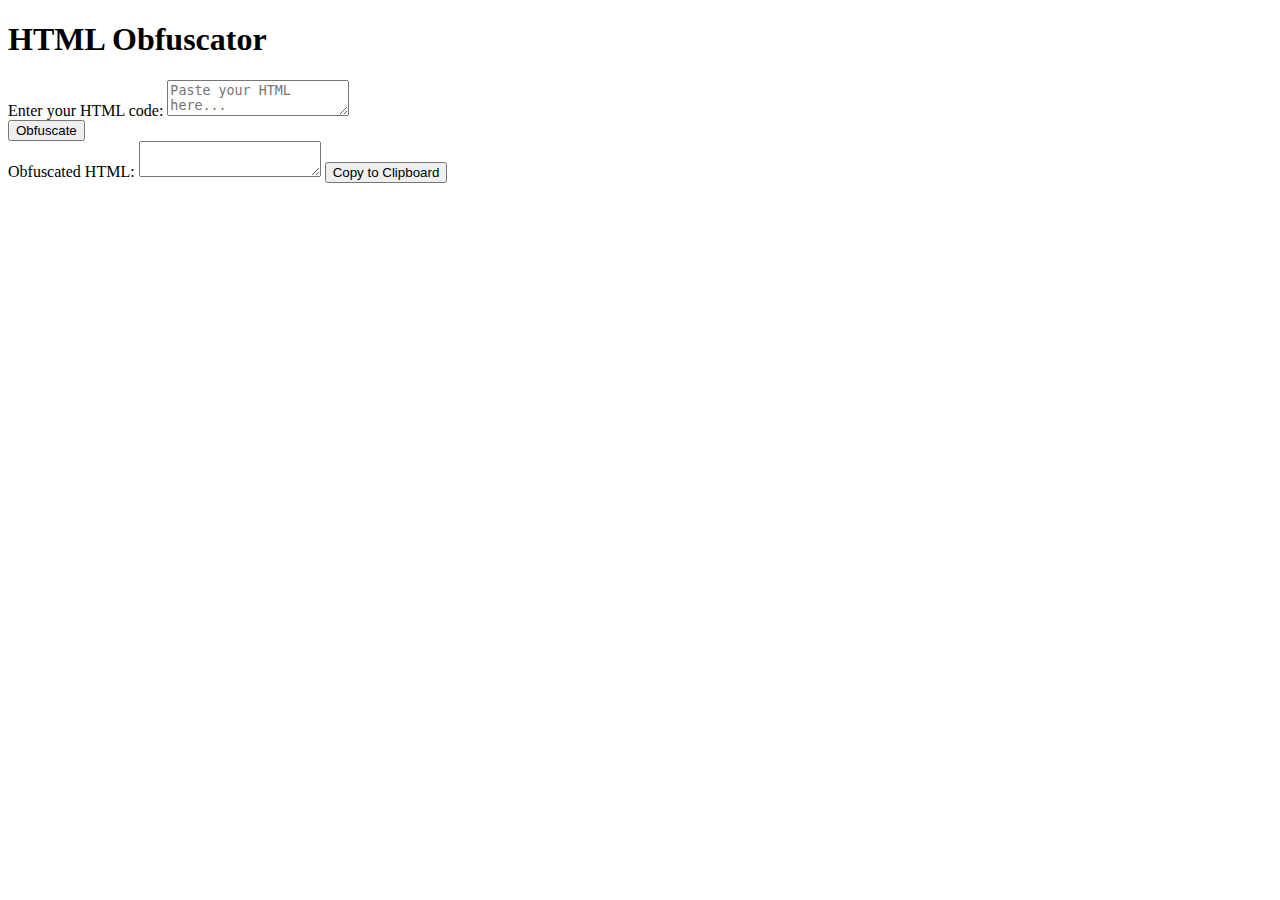
==== index.html @ 047eac75 "Create index.html" ====
<!DOCTYPE html>
<html lang="en">
<head>
  <meta charset="UTF-8">
  <meta name="viewport" content="width=device-width, initial-scale=1.0">
  <title>HTML Obfuscator</title>
  <link rel="stylesheet" href="styles.css">
</head>
<body>
  <div class="container">
    <h1>HTML Obfuscator</h1>
    <div class="input-section">
      <label for="html-input">Enter your HTML code:</label>
      <textarea id="html-input" placeholder="Paste your HTML here..."></textarea>
    </div>
    <button id="obfuscate-btn">Obfuscate</button>
    <div class="output-section">
      <label for="html-output">Obfuscated HTML:</label>
      <textarea id="html-output" readonly></textarea>
      <button id="copy-btn">Copy to Clipboard</button>
    </div>
  </div>
  <script src="script.js"></script>
</body>
</html>
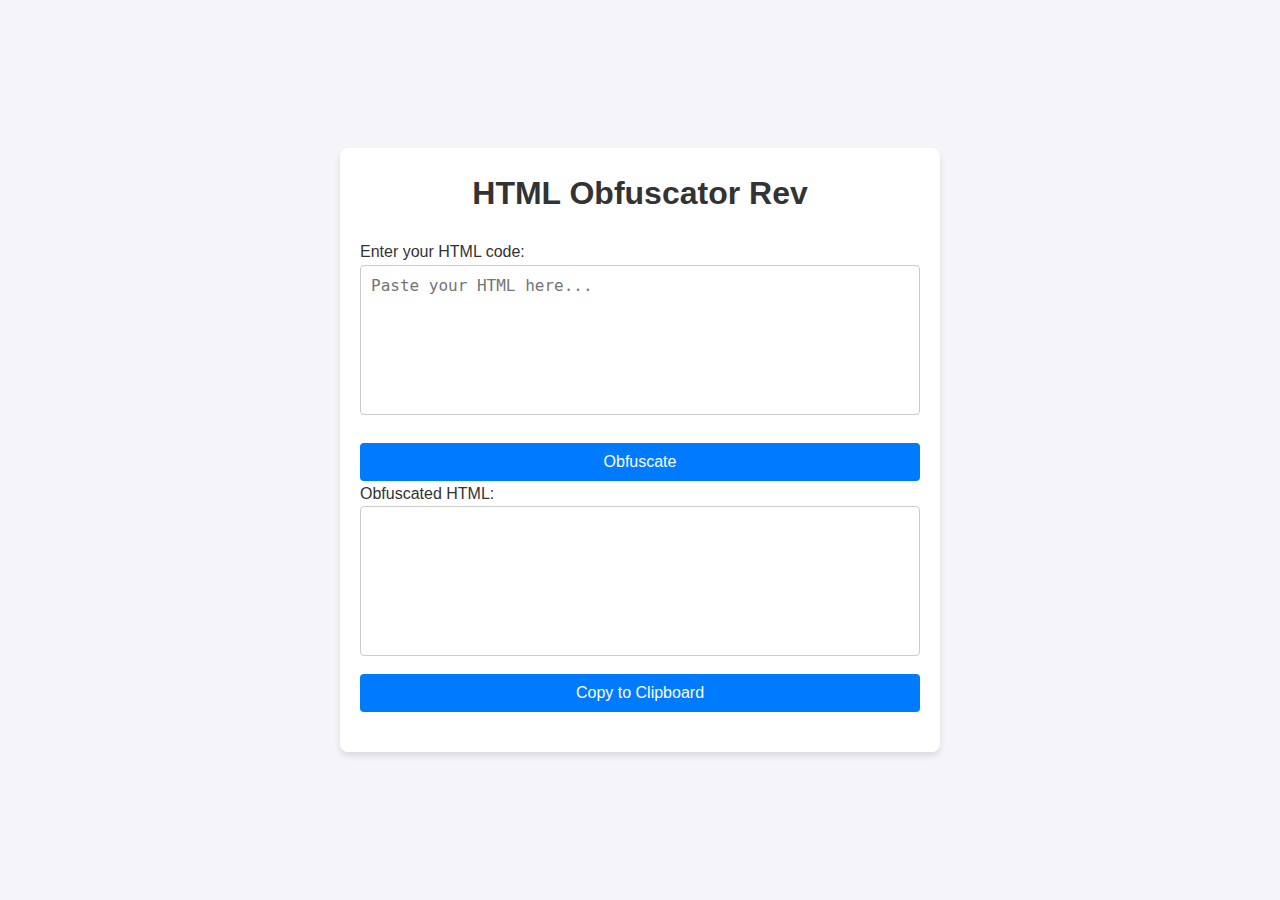
==== commit 13eff832: "Update index.html" ====
--- a/index.html
+++ b/index.html
@@ -8,7 +8,7 @@
 </head>
 <body>
   <div class="container">
-    <h1>HTML Obfuscator</h1>
+    <h1>HTML Obfuscator Rev</h1>
     <div class="input-section">
       <label for="html-input">Enter your HTML code:</label>
       <textarea id="html-input" placeholder="Paste your HTML here..."></textarea>
--- a/styles.css
+++ b/styles.css
@@ -0,0 +1,69 @@
+/* styles.css */
+* {
+  margin: 0;
+  padding: 0;
+  box-sizing: border-box;
+}
+
+body {
+  font-family: Arial, sans-serif;
+  background-color: #f4f4f9;
+  color: #333;
+  line-height: 1.6;
+  display: flex;
+  justify-content: center;
+  align-items: center;
+  min-height: 100vh;
+}
+
+.container {
+  width: 90%;
+  max-width: 600px;
+  background: #fff;
+  padding: 20px;
+  border-radius: 8px;
+  box-shadow: 0 4px 6px rgba(0, 0, 0, 0.1);
+}
+
+h1 {
+  text-align: center;
+  margin-bottom: 20px;
+}
+
+.input-section,
+.output-section {
+  margin-bottom: 20px;
+}
+
+textarea {
+  width: 100%;
+  height: 150px;
+  padding: 10px;
+  border: 1px solid #ccc;
+  border-radius: 4px;
+  font-size: 16px;
+  resize: none;
+}
+
+button {
+  display: block;
+  width: 100%;
+  padding: 10px;
+  background-color: #007bff;
+  color: #fff;
+  border: none;
+  border-radius: 4px;
+  font-size: 16px;
+  cursor: pointer;
+  margin-top: 10px;
+}
+
+button:hover {
+  background-color: #0056b3;
+}
+
+@media (max-width: 600px) {
+  textarea {
+    height: 120px;
+  }
+}
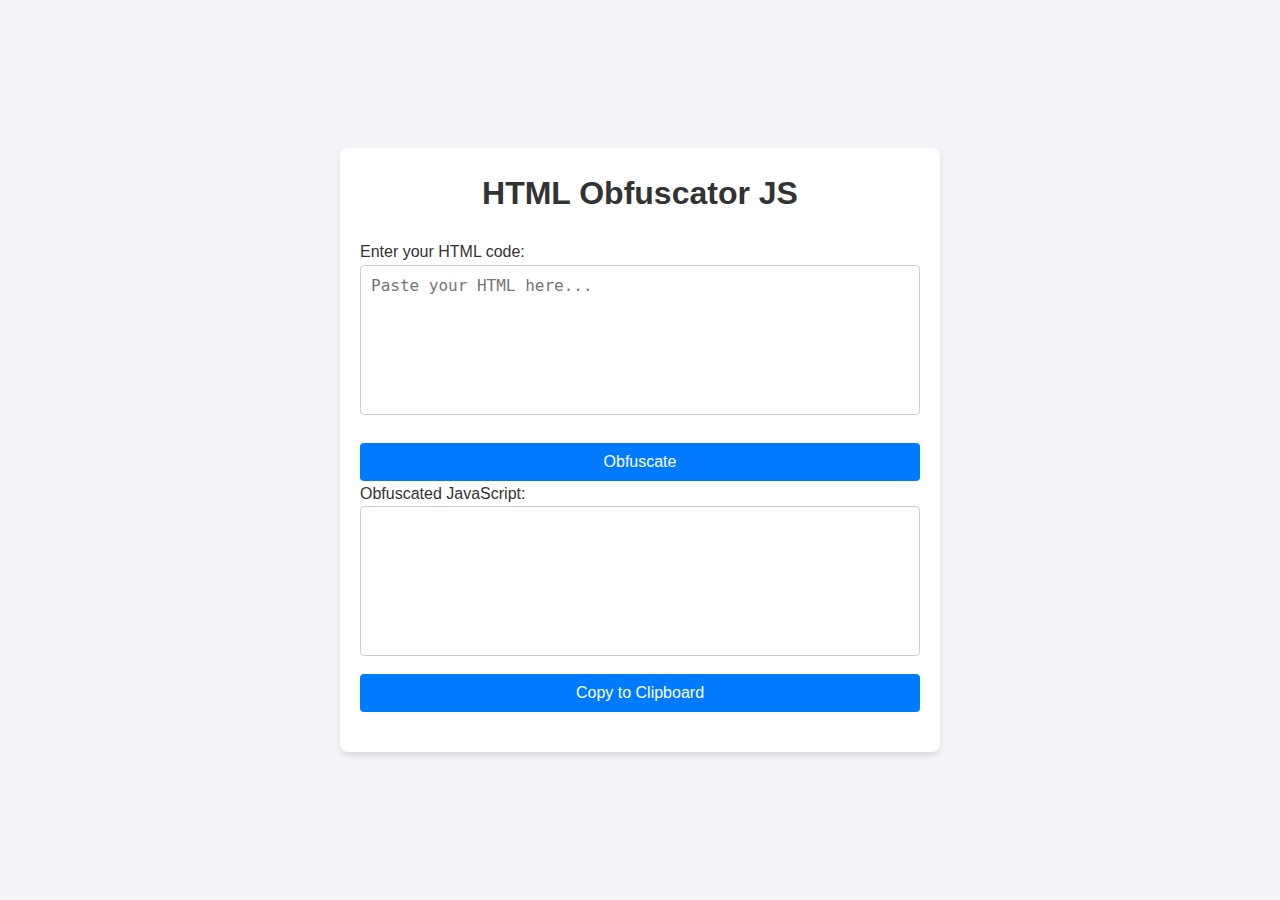
==== commit 448467b5: "Update index.html" ====
--- a/index.html
+++ b/index.html
@@ -8,14 +8,14 @@
 </head>
 <body>
   <div class="container">
-    <h1>HTML Obfuscator Rev</h1>
+    <h1>HTML Obfuscator JS</h1>
     <div class="input-section">
       <label for="html-input">Enter your HTML code:</label>
       <textarea id="html-input" placeholder="Paste your HTML here..."></textarea>
     </div>
     <button id="obfuscate-btn">Obfuscate</button>
     <div class="output-section">
-      <label for="html-output">Obfuscated HTML:</label>
+      <label for="html-output">Obfuscated JavaScript:</label>
       <textarea id="html-output" readonly></textarea>
       <button id="copy-btn">Copy to Clipboard</button>
     </div>
